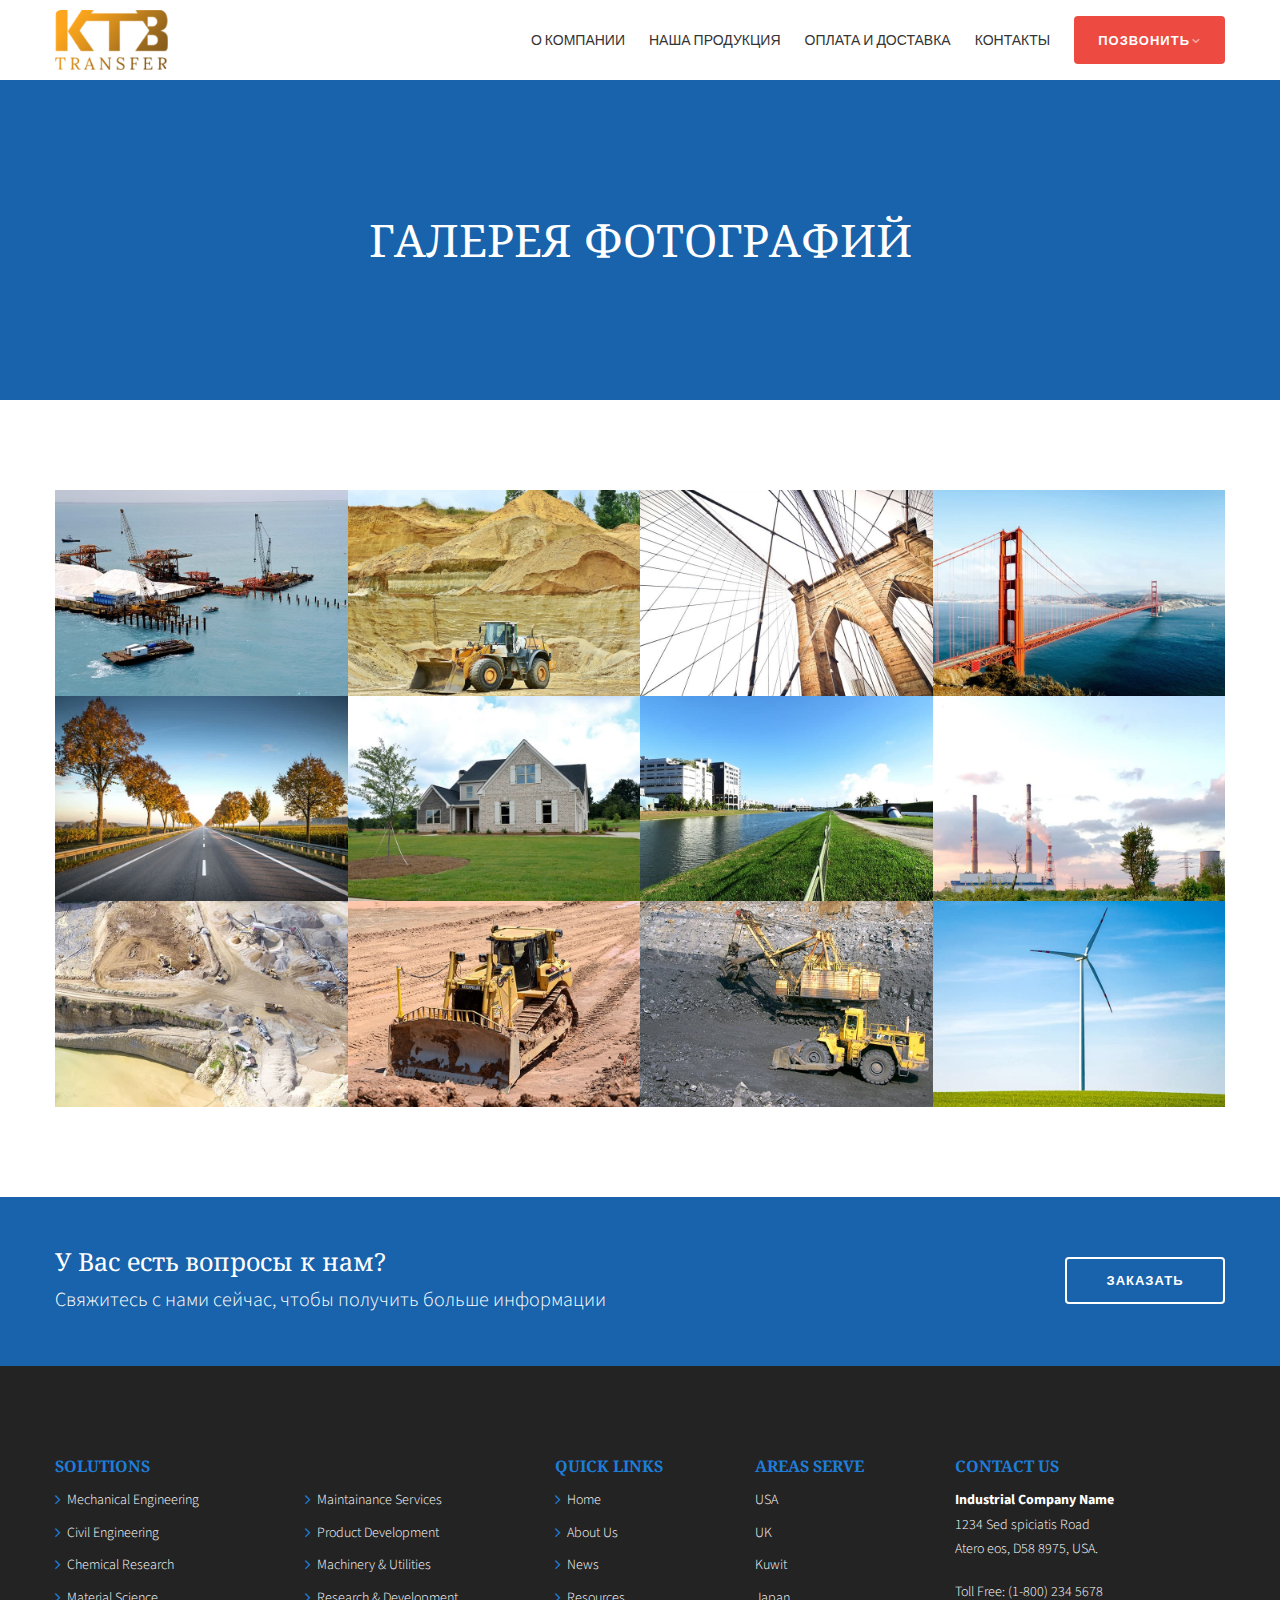
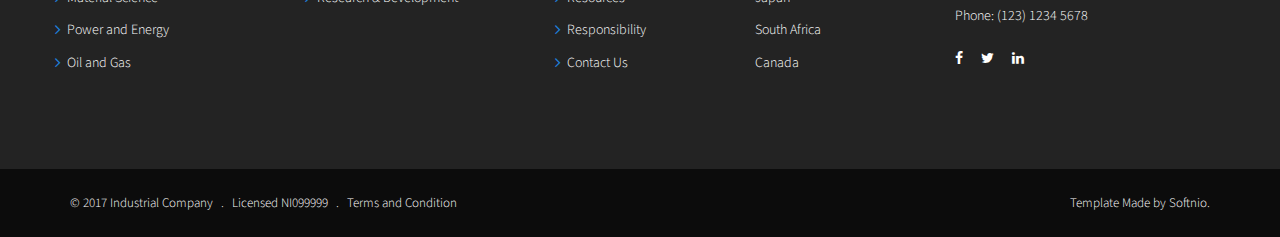
==== gallery.html @ 709fd396 "Add files via upload" ====
<!DOCTYPE html>
<html lang="zxx">
<head>
	<title>Photo Gallery | Industrial - Industry and Engineering Services Template</title>
	<meta charset="utf-8" />
	<meta name="viewport" content="width=device-width, initial-scale=1.0" />
	<link rel="icon" href="image/favicon.png" type="image/png" sizes="16x16">
	<link rel="stylesheet" type="text/css" href="css/vendor.bundle.css">
	<link id="style-css" rel="stylesheet" type="text/css" href="css/style.css">

</head>
<body class="site-body style-v1">
	<!-- Header --> 
	<header class="site-header header-s1 is-sticky">
		<!-- Navbar -->
		<div class="navbar navbar-primary">
			<div class="container">
				<!-- Logo -->
				<a class="navbar-brand" href="index.html">
					<img class="logo logo-dark" alt="" src="image/logo.png" srcset="image/logo2x.png 2x">
					<img class="logo logo-light" alt="" src="image/logo-light.png" srcset="image/logo-light2x.png 2x">
				</a>
				<!-- #end Logo -->
				<div class="navbar-header">
					<button type="button" class="navbar-toggle collapsed" data-toggle="collapse" data-target="#mainnav"
									aria-expanded="false">
						<span class="sr-only">Menu</span>
						<span class="icon-bar"></span>
						<span class="icon-bar"></span>
						<span class="icon-bar"></span>
					</button>
					<!-- Q-Button for Mobile -->
					<div class="quote-btn">
						<a class="btn" href="get-a-quote.html">Enquire Today</a>
					</div>
				</div>
				<!-- MainNav -->
				<nav class="navbar-collapse collapse" id="mainnav">
					<ul class="nav navbar-nav">

						<li>
							<a href="about-us.html">О компании</a>
						</li>
						<li>
							<a href="products.html">Наша продукция</a>
						</li>
						<li>
							<a href="projects.html">Оплата и доставка</a>
						</li>
						<li>
							<a href="resources.html">Контакты</a>
						</li>
						<li class="quote-btn dropdown">
							<a class="btn">Позвонить</a>
							<ul class="dropdown-menu">
								<li>
									<a href="tel:+380933001009"><big>+38 <b>093</b> 300 100 9</big></a>
								</li>
								<li>
									<a href="tel:+380683001009"><big>+38 <b>068</b> 300 100 9</big></a>
								</li>
								<li>
									<a href="tel:+380443601009"><big>+38 <b>044</b> 360 100 9</big></a>
								</li>
								</li>
							</ul>
						</li>
					</ul>
				</nav>
				<!-- #end MainNav -->
			</div>
		</div>
		<!-- #end Navbar -->
		<!-- Banner -->
		<div class="banner banner-static">
			<div class="container">
				<div class="content row">
					<div class="banner-text">
						<h1 class="page-title">Галерея фотографий</h1>
					</div>
					<div class="imagebg bg-primary">
						<img src="image/banner-inside-a.jpg" alt="">
					</div>

				</div>
			</div>
		</div>
		<!-- End Banner -->
	</header>
	<!-- End Header -->

	<!-- Gallery -->
	<div class="section section-photo-gallery section-pad">
		<div class="container">
			<div class="content row">
			
				<!-- Gallery -Photo -->
				<div class="gallery gallery-lightbox gallery-photos gallery-filled hover-zoom">

					<ul class="photos-list col-x4">
						<li>
							<a href="image/gallery/gallery1-large.jpg">
							<div class="photo">
								<img src="image/gallery/gallery1.jpg" alt="Photo Title">
							</div>
							</a>
						</li>
						<li>
							<a href="image/gallery/gallery2-large.jpg">
								<div class="photo">
									<img src="image/gallery/gallery2.jpg" alt="@by Author" title="Name of Photo">
								</div>
							</a>
						</li>
						<li>
							<a href="image/gallery/gallery3-large.jpg">
								<div class="photo">
									<img src="image/gallery/gallery3.jpg" alt="@by Author" title="Name of Photo">
								</div>
							</a>
						</li>
						<li>
							<a href="image/gallery/gallery4-large.jpg">
								<div class="photo">
									<img src="image/gallery/gallery4.jpg" alt="Name of Photo">
								</div>
							</a>
						</li>
						<li>
							<a href="image/gallery/gallery5-large.jpg">
								<div class="photo">
									<img src="image/gallery/gallery5.jpg" alt="" title="Another Name of Photo">
								</div>
							</a>
						</li>
						<li>
							<a href="image/gallery/gallery6-large.jpg">
								<div class="photo">
									<img src="image/gallery/gallery6.jpg" alt="Photo credit - Another Author" title="Name of Photo">
								</div>
							</a>
						</li>
						<li>
							<a href="image/gallery/gallery7-large.jpg">
								<div class="photo">
									<img src="image/gallery/gallery7.jpg" alt="Photo/Project Name">
								</div>
							</a>
						</li>
						<li>
							<a href="image/gallery/gallery8-large.jpg">
								<div class="photo">
									<img src="image/gallery/gallery8.jpg" alt="Project Name">
								</div>
							</a>
						</li>
						<li>
							<a href="image/gallery/gallery9-large.jpg">
								<div class="photo">
									<img src="image/gallery/gallery9.jpg" alt="" title="Another Name of Photo">
								</div>
							</a>
						</li>
						<li>
							<a href="image/gallery/gallery10-large.jpg">
								<div class="photo">
									<img src="image/gallery/gallery10.jpg" alt="Photo credit - Another Author" title="Name of Photo">
								</div>
							</a>
						</li>
						<li>
							<a href="image/gallery/gallery11-large.jpg">
								<div class="photo">
									<img src="image/gallery/gallery11.jpg" alt="Photo/Project Name">
								</div>
							</a>
						</li>
						<li>
							<a href="image/gallery/gallery12-large.jpg">
								<div class="photo">
									<img src="image/gallery/gallery12.jpg" alt="Project Name">
								</div>
							</a>
						</li>
					</ul>

				</div>
				<!-- Gallery #end -->

			</div>		
		</div>
	</div>

	<!-- Call Action -->
	<div class="call-action bg-primary">
		<div class="cta-block">
			<div class="container">
				<div class="content row">

					<div class="cta-sameline">
						<h3>У Вас есть вопросы к нам?</h3>
						<p>Свяжитесь с нами сейчас, чтобы получить больше информации</p>
						<a class="btn btn-outline" href="get-a-quote.html">Заказать</a>
					</div>

				</div>
			</div>
		</div>
	</div>
	<!-- End Section -->

	<!-- Footer Widget-->
	<div class="footer-widget section-pad">
		<div class="container">
			<div class="row">

				<div class="widget-row row">
					<div class="footer-col col-md-5 col-sm-6 res-m-bttm">
						<!-- Each Widget -->
						<div class="wgs wgs-footer wgs-menu">
							<h5 class="wgs-title">Solutions</h5>
							<div class="wgs-content">
								<ul class="menu col-md-6 npl">
									<li><a href="gallery.html#">Mechanical Engineering</a></li>
									<li><a href="gallery.html#">Civil Engineering</a></li>
									<li><a href="gallery.html#">Chemical Research</a></li>
									<li><a href="gallery.html#">Material Science</a></li>
									<li><a href="gallery.html#">Power and Energy</a></li>
									<li><a href="gallery.html#">Oil and Gas</a></li>
								</ul>
								<ul class="menu col-md-6">
									<li><a href="gallery.html#">Maintainance Services</a></li>
									<li><a href="gallery.html#">Product Development</a></li>
									<li><a href="gallery.html#">Machinery &amp; Utilities</a></li>
									<li><a href="gallery.html#">Research &amp; Development</a></li>
								</ul>
							</div>
						</div>
						<!-- End Widget -->
					</div>
					<div class="footer-col col-md-2 col-sm-6 res-m-bttm">
						<!-- Each Widget -->
						<div class="wgs wgs-footer wgs-menu">
							<h5 class="wgs-title">Quick Links</h5>
							<div class="wgs-content">
								<ul class="menu">
									<li><a href="index.html">Home</a></li>
									<li><a href="about-us.html">About Us</a></li>
									<li><a href="news.html">News</a></li>
									<li><a href="resources.html">Resources</a></li>
									<li><a href="responsibility.html">Responsibility</a></li>
									<li><a href="contact.html">Contact Us</a></li>
								</ul>
							</div>
						</div>
						<!-- End Widget -->
					</div>
					<div class="footer-col col-md-2 col-sm-6 res-m-bttm">
						<!-- Each Widget -->
						<div class="wgs wgs-footer wgs-text">
							<h5 class="wgs-title">Areas Serve</h5>
							<div class="wgs-content">
								<ul>
									<li>USA</li>
									<li>UK</li>
									<li>Kuwit</li>
									<li>Japan</li>
									<li>South Africa</li>
									<li>Canada</li>
								</ul>
							</div>
						</div>
						<!-- End Widget -->
					</div>
					<div class="footer-col col-md-3 col-sm-6">
						<!-- Each Widget -->
						<div class="wgs wgs-footer">
							<h5 class="wgs-title">Contact us</h5>
							<div class="wgs-content">
								<p><strong>Industrial Company Name</strong><br>
									1234 Sed spiciatis Road <br>
									Atero eos, D58 8975, USA.</p>
								<p><span>Toll Free</span>: (1-800) 234 5678<br>
									<span>Phone</span>: (123) 1234 5678</p>
								<ul class="social">
									<li><a href="gallery.html#"><em class="fa fa-facebook" aria-hidden="true"></em></a></li>
									<li><a href="gallery.html#"><em class="fa fa-twitter" aria-hidden="true"></em></a></li>
									<li><a href="gallery.html#"><em class="fa fa-linkedin" aria-hidden="true"></em></a></li>
								</ul>
							</div>
						</div>
						<!-- End Widget -->
					</div>

				</div>

			</div>
		</div>
	</div>
	<!-- End Footer Widget -->

	<!-- Copyright -->
	<div class="copyright">
		<div class="container">
			<div class="row">
				<div class="site-copy col-sm-7">
					<p>&copy; 2017 Industrial Company <span class="sep"> . </span> Licensed NI099999<span class="sep"> . </span> <a href="gallery.html#">Terms and Condition</a></p>
				</div>
				<div class="site-by col-sm-5 al-right">
					<p>Template Made by <a href="http://softnio.com/" target="_blank">Softnio.</a></p>
				</div>
 				
			</div>
		</div>
	</div>
	<!-- End Copyright -->

	<!-- JavaScript Bundle -->
	<script src="js/jquery.bundle.js"></script>
	<!-- Theme Script init() -->
	<script src="js/script.js"></script>
	<!-- End script -->
</body>
</html>
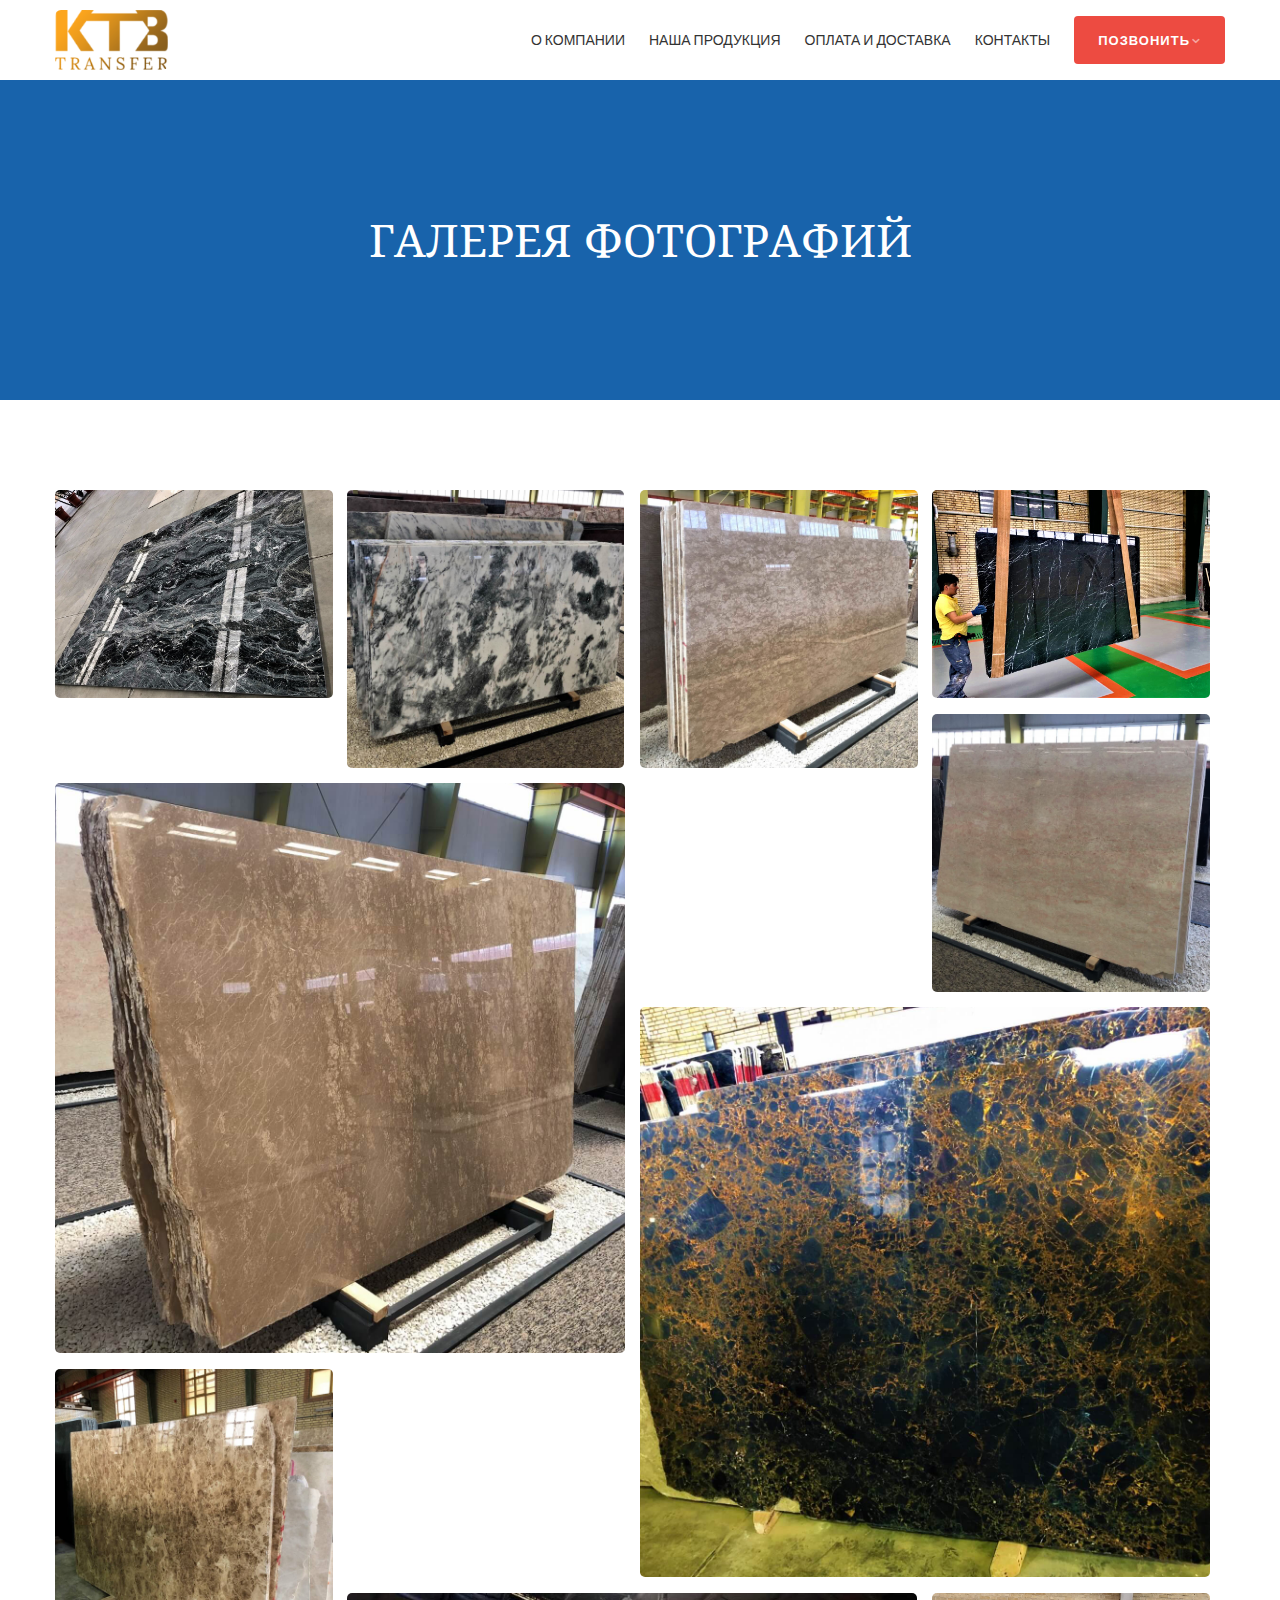
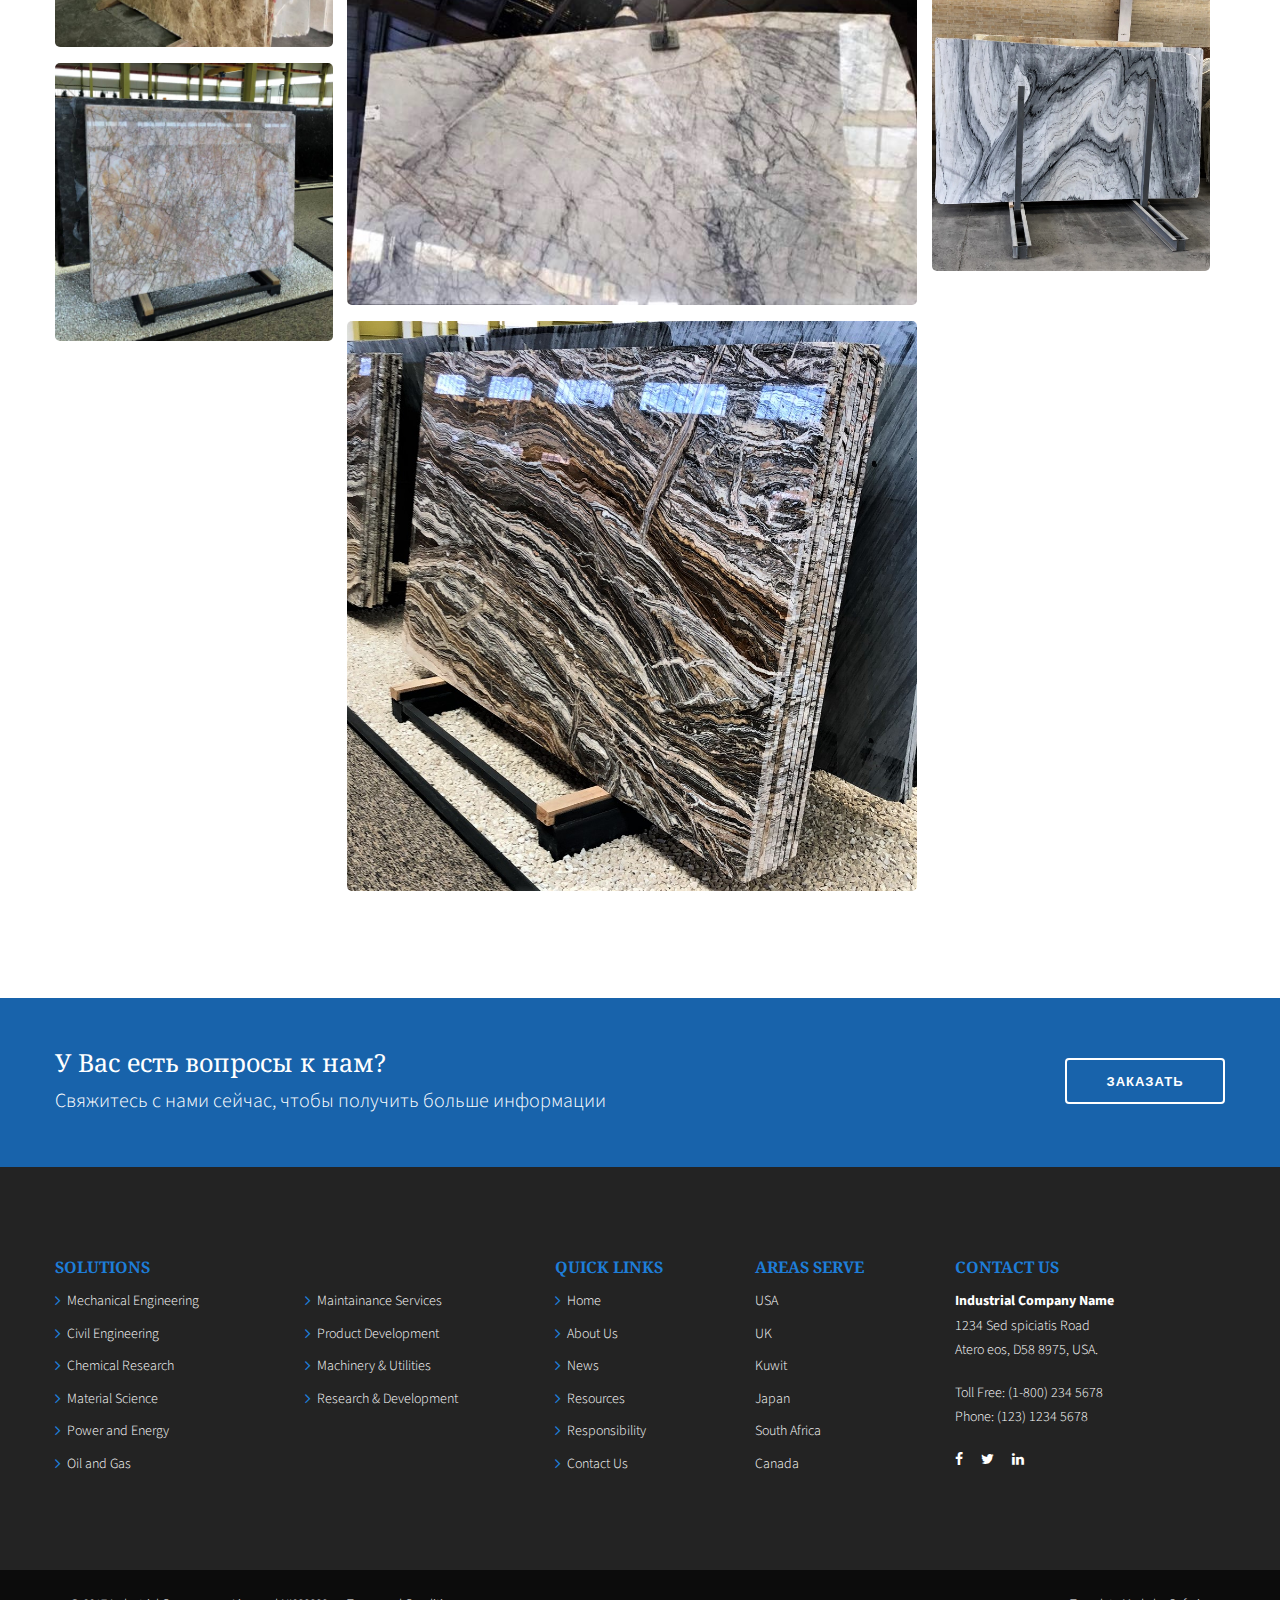
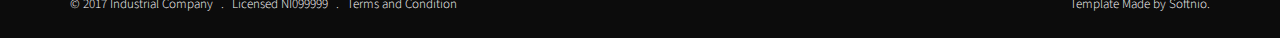
==== commit ca26100d: "Add files via upload" ====
--- a/gallery.html
+++ b/gallery.html
@@ -97,92 +97,95 @@
 				<!-- Gallery -Photo -->
 				<div class="gallery gallery-lightbox gallery-photos gallery-filled hover-zoom">
 
-					<ul class="photos-list col-x4">
-						<li>
-							<a href="image/gallery/gallery1-large.jpg">
+					<div class="photos-list col-x4 masonry">
+						<div class="grid-sizer"></div>
+						<div class="gutter-sizer"></div>
+
+						<div class="masonry-item">
+							<a href="image/gallery/01.jpg">
 							<div class="photo">
-								<img src="image/gallery/gallery1.jpg" alt="Photo Title">
-							</div>
-							</a>
-						</li>
-						<li>
-							<a href="image/gallery/gallery2-large.jpg">
-								<div class="photo">
-									<img src="image/gallery/gallery2.jpg" alt="@by Author" title="Name of Photo">
-								</div>
-							</a>
-						</li>
-						<li>
-							<a href="image/gallery/gallery3-large.jpg">
-								<div class="photo">
-									<img src="image/gallery/gallery3.jpg" alt="@by Author" title="Name of Photo">
-								</div>
-							</a>
-						</li>
-						<li>
-							<a href="image/gallery/gallery4-large.jpg">
-								<div class="photo">
-									<img src="image/gallery/gallery4.jpg" alt="Name of Photo">
-								</div>
-							</a>
-						</li>
-						<li>
-							<a href="image/gallery/gallery5-large.jpg">
-								<div class="photo">
-									<img src="image/gallery/gallery5.jpg" alt="" title="Another Name of Photo">
-								</div>
-							</a>
-						</li>
-						<li>
-							<a href="image/gallery/gallery6-large.jpg">
-								<div class="photo">
-									<img src="image/gallery/gallery6.jpg" alt="Photo credit - Another Author" title="Name of Photo">
-								</div>
-							</a>
-						</li>
-						<li>
-							<a href="image/gallery/gallery7-large.jpg">
-								<div class="photo">
-									<img src="image/gallery/gallery7.jpg" alt="Photo/Project Name">
-								</div>
-							</a>
-						</li>
-						<li>
-							<a href="image/gallery/gallery8-large.jpg">
-								<div class="photo">
-									<img src="image/gallery/gallery8.jpg" alt="Project Name">
-								</div>
-							</a>
-						</li>
-						<li>
-							<a href="image/gallery/gallery9-large.jpg">
-								<div class="photo">
-									<img src="image/gallery/gallery9.jpg" alt="" title="Another Name of Photo">
-								</div>
-							</a>
-						</li>
-						<li>
-							<a href="image/gallery/gallery10-large.jpg">
-								<div class="photo">
-									<img src="image/gallery/gallery10.jpg" alt="Photo credit - Another Author" title="Name of Photo">
-								</div>
-							</a>
-						</li>
-						<li>
-							<a href="image/gallery/gallery11-large.jpg">
-								<div class="photo">
-									<img src="image/gallery/gallery11.jpg" alt="Photo/Project Name">
-								</div>
-							</a>
-						</li>
-						<li>
-							<a href="image/gallery/gallery12-large.jpg">
-								<div class="photo">
-									<img src="image/gallery/gallery12.jpg" alt="Project Name">
-								</div>
-							</a>
-						</li>
-					</ul>
+								<img src="image/gallery/01.jpg" alt="Photo Title">
+							</div>
+							</a>
+						</div>
+						<div class="masonry-item">
+							<a href="image/gallery/02.jpg">
+								<div class="photo">
+									<img src="image/gallery/02.jpg" alt="@by Author" title="Name of Photo">
+								</div>
+							</a>
+						</div>
+						<div class="masonry-item">
+							<a href="image/gallery/03.jpg">
+								<div class="photo">
+									<img src="image/gallery/03.jpg" alt="@by Author" title="Name of Photo">
+								</div>
+							</a>
+						</div>
+						<div class="masonry-item grid-item--width2">
+							<a href="image/gallery/04.jpg">
+								<div class="photo">
+									<img src="image/gallery/04.jpg" alt="Name of Photo">
+								</div>
+							</a>
+						</div>
+						<div class="masonry-item">
+							<a href="image/gallery/05.jpg">
+								<div class="photo">
+									<img src="image/gallery/05.jpg" alt="" title="Another Name of Photo">
+								</div>
+							</a>
+						</div>
+						<div class="masonry-item">
+							<a href="image/gallery/06.jpg">
+								<div class="photo">
+									<img src="image/gallery/06.jpg" alt="Photo credit - Another Author" title="Name of Photo">
+								</div>
+							</a>
+						</div>
+						<div class="masonry-item grid-item--width2">
+							<a href="image/gallery/07.jpg">
+								<div class="photo">
+									<img src="image/gallery/07.jpg" alt="Photo/Project Name">
+								</div>
+							</a>
+						</div>
+						<div class="masonry-item">
+							<a href="image/gallery/08.jpg">
+								<div class="photo">
+									<img src="image/gallery/08.jpg" alt="Project Name">
+								</div>
+							</a>
+						</div>
+						<div class="masonry-item grid-item--width2">
+							<a href="image/gallery/09.jpg">
+								<div class="photo">
+									<img src="image/gallery/09.jpg" alt="" title="Another Name of Photo">
+								</div>
+							</a>
+						</div>
+						<div class="masonry-item">
+							<a href="image/gallery/10.jpg">
+								<div class="photo">
+									<img src="image/gallery/10.jpg" alt="Photo credit - Another Author" title="Name of Photo">
+								</div>
+							</a>
+						</div>
+						<div class="masonry-item">
+							<a href="image/gallery/11.jpg">
+								<div class="photo">
+									<img src="image/gallery/11.jpg" alt="Photo/Project Name">
+								</div>
+							</a>
+						</div>
+						<div class="masonry-item grid-item--width2">
+							<a href="image/gallery/12.jpg">
+								<div class="photo">
+									<img src="image/gallery/12.jpg" alt="Project Name">
+								</div>
+							</a>
+						</div>
+					</div>
 
 				</div>
 				<!-- Gallery #end -->
@@ -317,6 +320,7 @@
 
 	<!-- JavaScript Bundle -->
 	<script src="js/jquery.bundle.js"></script>
+	<script src="js/masonry.pkgd.min.js"></script>
 	<!-- Theme Script init() -->
 	<script src="js/script.js"></script>
 	<!-- End script -->
--- a/css/style.css
+++ b/css/style.css
@@ -6122,9 +6122,10 @@
 }
 
 .gallery.gallery-filled .photos-list li {
-    padding-left: 0;
-    padding-right: 0;
-    padding-top: 0
+    /*padding-left: 0;*/
+    /*padding-right: 0;*/
+    /*padding-top: 0;*/
+    padding: 5px;
 }
 
 .gallery.gallery-filled .photo {
@@ -8686,4 +8687,65 @@
     .navbar-nav li a {
         text-align: center;
     }
+}
+
+.masonry-item.grid-item--width2 { width: calc(50% - 15px); }
+
+.masonry-item {
+    border-radius: 5px;
+    padding: 0;
+    margin: 0 auto .8em auto;
+    overflow: hidden;
+    z-index: 1;
+    text-decoration: none;
+    transition: all 120ms ease;
+}
+.masonry-item h3 {
+    color: #000;
+}
+.masonry-item p {
+    color: #5b5b5b;
+}
+.masonry-item:before {
+     content: "";
+     display: block;
+     position: absolute;
+     top: 0;
+     left: 0;
+     width: 100%;
+     height: 100%;
+     background: #f9f9f9;
+     z-index: -1;
+     transform: scale(0);
+     opacity: 0;
+     transition: all 100ms ease;
+ }
+.masonry-item:hover {
+     opacity: 0.75;
+ }
+.masonry-item:hover::before {
+     transform: scale(1);
+     opacity: 1;
+ }
+.masonry-item img {
+    width: 100%;
+    height: auto;
+    display: block;
+}
+
+.grid-sizer,.masonry-item {
+    width: calc(25% - 15px);
+}
+
+
+@media screen and (max-width: 750px){
+    .grid-sizer,.masonry-item {
+        width: calc(33% - 15px);
+    }
+    .masonry-item.grid-item--width2 { width: calc(66% - 15px); }
+}
+@media screen and (max-width: 500px){
+    .grid-sizer,.masonry-item {
+        width: 100%;
+    }
 }